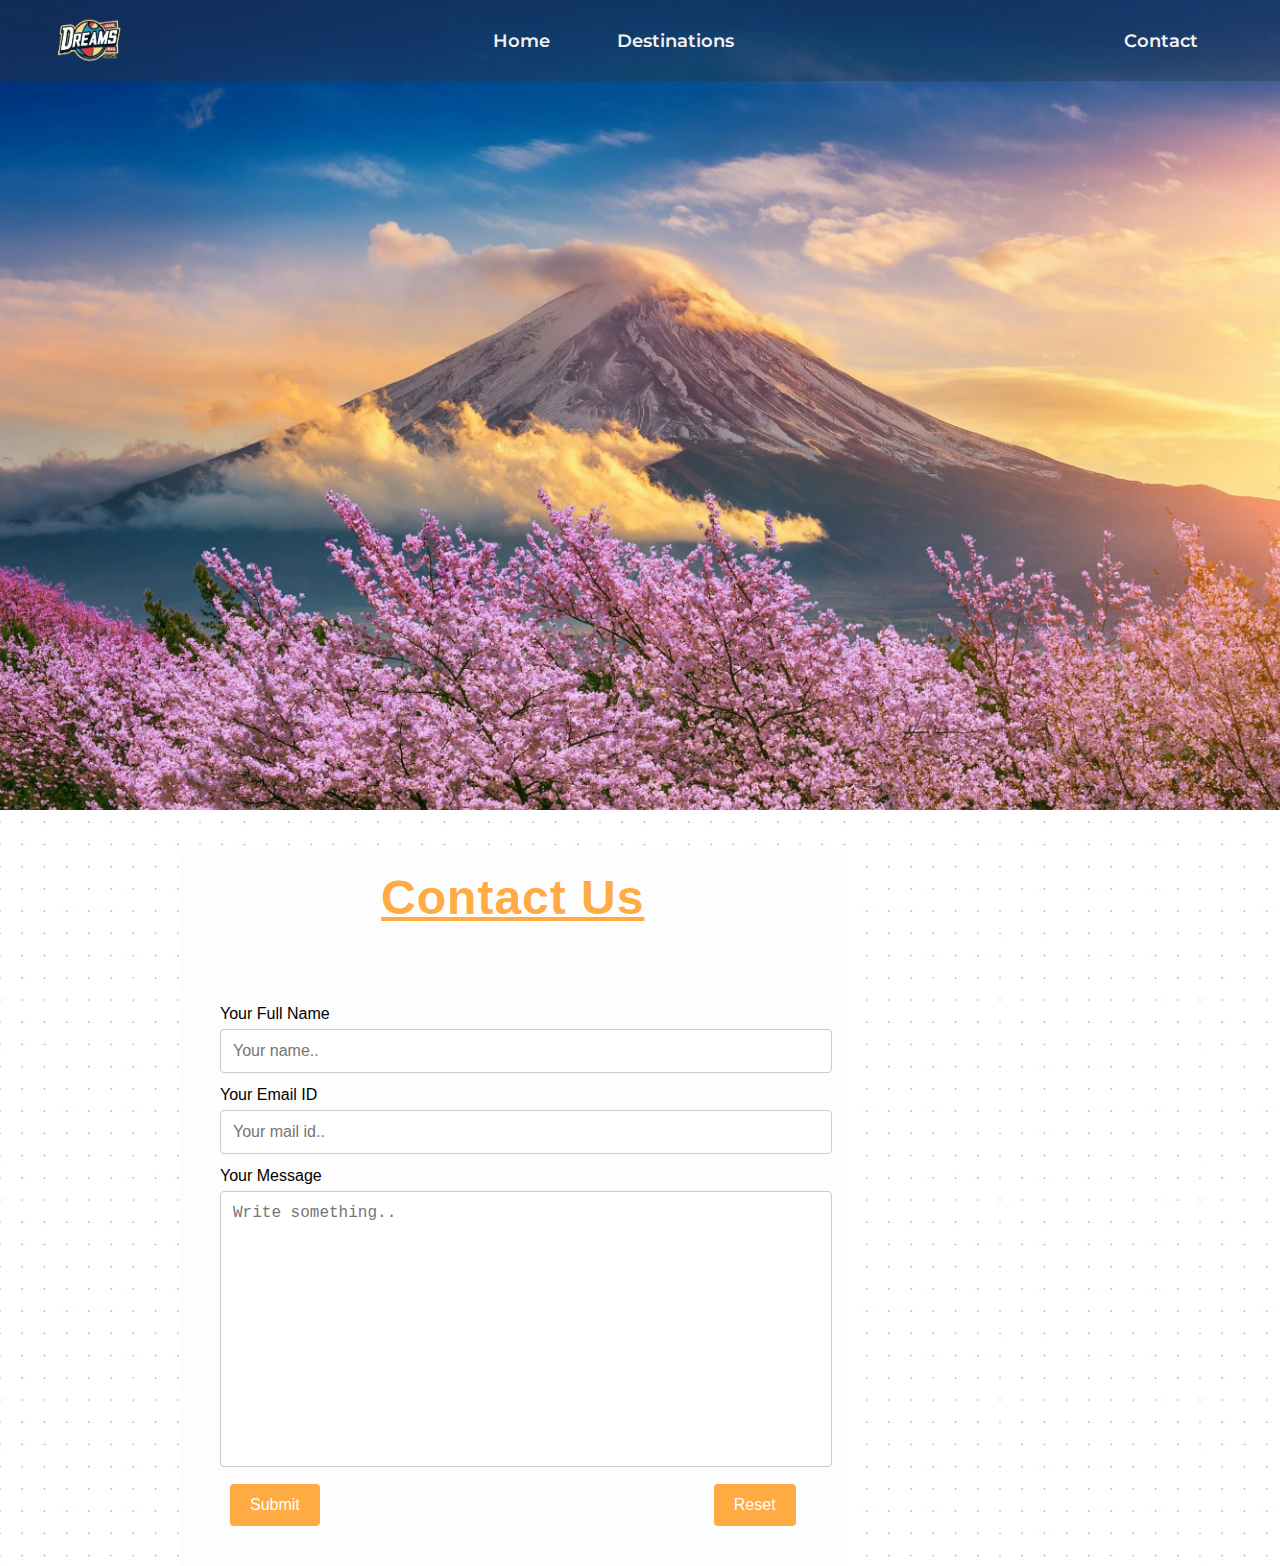
==== contact.html @ f6b97162 "first commit" ====
<!DOCTYPE html>
<html lang="en">

<head>
    <meta charset="UTF-8">
    <meta name="viewport" content="width=device-width, initial-scale=1.0">
    <link rel="stylesheet" href="style_contact.css" type="text/css">
    <title>Hope</title>
</head>

<body>
    <div class="intro-tab">
        <header>
            <img src="logo.png" alt="Logo" class="logo">
            <div class="topnav-main">
                <a class="active" href="index.html">Home</a>
                <a href="#destinations">Destinations</a>
            </div>
            <div class="cnt">
                <a href="contact.html">Contact</a>
            </div>
        </header>

        <img src="wmremove-transformed.jpeg" alt="Mt. Fuji" class="Fuji-img" />

    </div>

    <div class="contact-bg vertical-center">
        <div class="contact-block">

            <div class="contact-head">
                <h2>Contact Us</h2>
            </div>

            <div class="contact-body">
                <form>
                    <label for="firstname">Your Full Name</label>
                    <input type="text" name="fname" class="fname" placeholder="Your name..">

                    <label for="email">Your Email ID</label>
                    <input type="text" name="email" class="email" placeholder="Your mail id..">

                    <label for="message">Your Message</label>
                    <textarea name="message" placeholder="Write something.." style="width: 100%; height: 250px"
                        class="message"></textarea>

                    <input type="submit" name="submit" class="contact-submit">
                    <input type="reset" name="reset" class="contact-reset">

                </form>
            </div>

        </div>
    </div>
</body>

</html>
---- style_contact.css ----
@import url('https://fonts.googleapis.com/css2?family=Montserrat:ital,wght@0,100..900;1,100..900&display=swap');

* {
    font-size: 16px;
}
html {
    scroll-behavior: smooth;
}

body {
    margin: 0;
    font-family: Arial, Helvetica, sans-serif;
    background-color: whitesmoke;
    background-image: url("dot-grid.webp");
}

.intro-tab {
    display: grid;
    grid-template-columns: 1fr;
    grid-template-rows: 1fr;
    height: 90vh;
}

.logo {
    margin-left: 2%;
    width: 10%;
}

header {
    grid-row: 1/2;
    grid-column: 1/2;
    z-index: 1;

    display: flex;
    justify-content: space-between;
    background-color: rgba(50, 50, 50, .35);
    height: 10%;
}

.topnav-main {
    flex-grow: 1;
    display: flex;
    justify-content: center;
    align-items: center;
    overflow: hidden;
    width: 100%;
    gap: 2em;
}

.cnt {
    display: flex;
    justify-content: right;
    align-items: center;
    overflow: hidden;
    padding-right: 4em;
    padding-left: 4em;
}


.topnav-main a, .cnt a {
    font-family: "Montserrat", sans-serif;
    float: left;
    color: #f2f2f2;
    font-weight: 600;
    text-align: center;
    align-content: center;
    padding: 1.1em 1em;
    text-decoration: none;
    font-size: 1.1em;
    transition: all .3s;
}

.contact-bg {
    grid-column: 1/2;
    grid-row: 1/2;
    z-index: 2;
}

.topnav-main a:hover, .cnt a:hover {
    background-color: #ddd;
    color: black;
}

.Fuji-img {
    grid-row: 1/2;
    grid-column: 1/2;
    height: 90vh;
    width: 100%;
    object-fit: cover;
}

.contact-bg {
    width: 65%;
    height: 80%;
    background-color: none;
    margin-left: 100px;
}

.contact-block {
    background-color: #fdfdfd;
    width: 80%;
    height: 100%;
    margin-left: 80px;
}

.contact-head {
    background-color: none;
    width: 100%;
    height: 10%;
    text-decoration: underline;
    color: rgb(255, 171, 67);
}

.contact-head h2 {
    padding-top: 3%;
    font-size: 3em;
    text-align: center;
    letter-spacing: 1px; 
}

.contact-body {
    border-radius: 5px;
    padding: 40px;
}
.contact-body input[type=text], .contact-body textarea {
    width: 100%;
    resize: none;
    padding: 12px;
    border: 1px solid #ccc;
    border-radius: 4px;
    margin-top: 6px;
    margin-bottom: 13px;
  }

.contact-reset {
    margin-right: 10px;
    float: right;
    background-color: rgb(255, 171, 67);
    color: white;
    padding: 12px 20px;
    border: none;
    border-radius: 4px;
    cursor: pointer;
    transition: all 0.3s;
}

.contact-reset:hover {
    background-color: rgb(255, 199, 130);
}

.contact-submit {
    margin-left: 10px;
    background-color: rgb(255, 171, 67);
    color: white;
    padding: 12px 20px;
    border: none;
    border-radius: 4px;
    cursor: pointer;
    transition: all 0.3s;
}

.contact-submit:hover {
    background-color:  rgb(0, 190, 0);
}
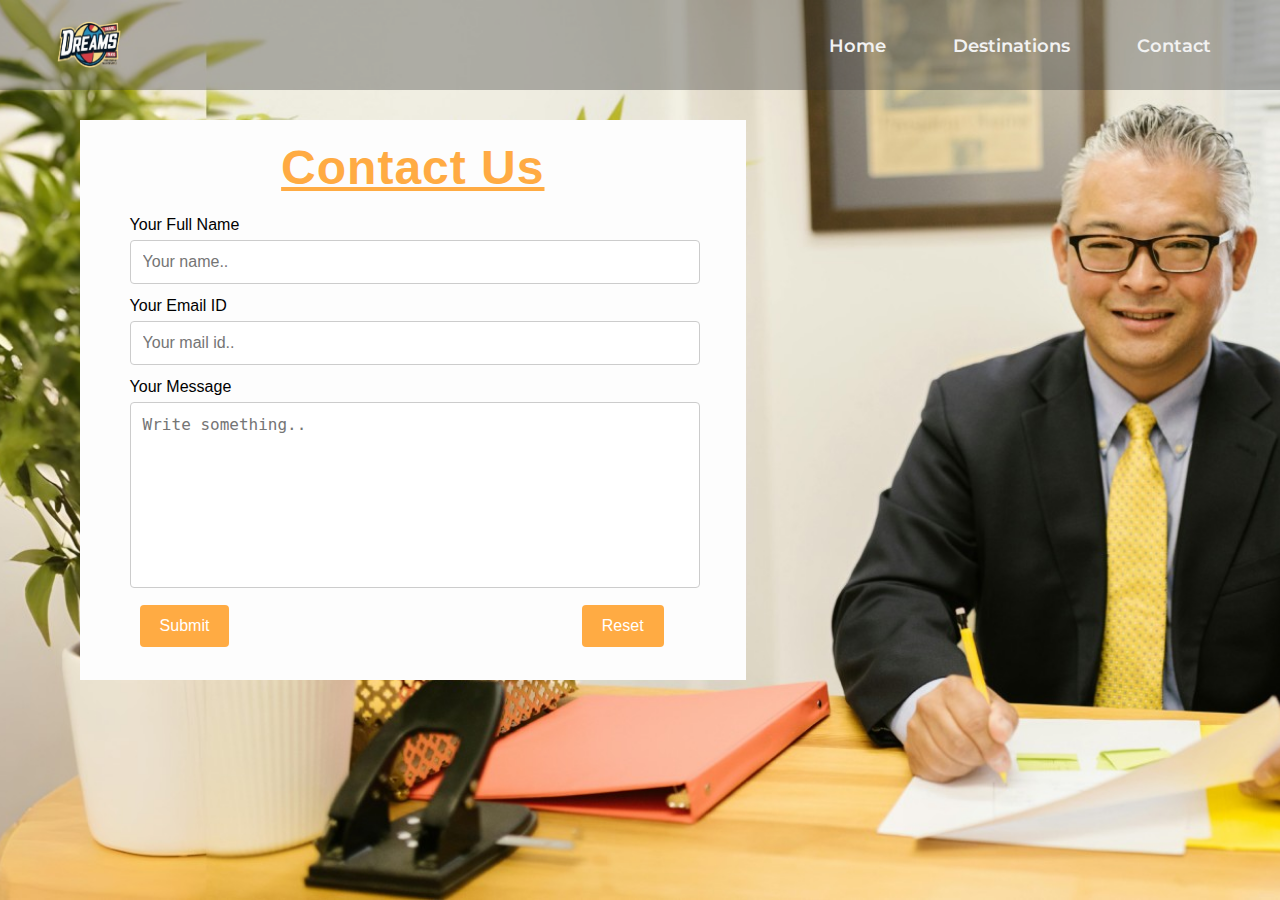
==== commit fe14144a: "Added and Corrected Contact page" ====
--- a/contact.html
+++ b/contact.html
@@ -15,41 +15,39 @@
             <div class="topnav-main">
                 <a class="active" href="index.html">Home</a>
                 <a href="#destinations">Destinations</a>
-            </div>
-            <div class="cnt">
                 <a href="contact.html">Contact</a>
             </div>
         </header>
 
-        <img src="wmremove-transformed.jpeg" alt="Mt. Fuji" class="Fuji-img" />
+        <img src="contact.jpg" alt="Contact-photo" class="bgman-img" />
 
-    </div>
 
-    <div class="contact-bg vertical-center">
-        <div class="contact-block">
+        <div class="contact-bg vertical-center">
+            <div class="contact-block">
 
-            <div class="contact-head">
-                <h2>Contact Us</h2>
+                <div class="contact-head">
+                    <h2>Contact Us</h2>
+                </div>
+
+                <div class="contact-body">
+                    <form>
+                        <label for="firstname">Your Full Name</label>
+                        <input type="text" name="fname" class="fname" placeholder="Your name..">
+
+                        <label for="email">Your Email ID</label>
+                        <input type="text" name="email" class="email" placeholder="Your mail id..">
+
+                        <label for="message">Your Message</label>
+                        <textarea name="message" placeholder="Write something.." style="width: 100%;"
+                            class="message"></textarea>
+
+                        <input type="submit" name="submit" class="contact-submit">
+                        <input type="reset" name="reset" class="contact-reset">
+
+                    </form>
+                </div>
+
             </div>
-
-            <div class="contact-body">
-                <form>
-                    <label for="firstname">Your Full Name</label>
-                    <input type="text" name="fname" class="fname" placeholder="Your name..">
-
-                    <label for="email">Your Email ID</label>
-                    <input type="text" name="email" class="email" placeholder="Your mail id..">
-
-                    <label for="message">Your Message</label>
-                    <textarea name="message" placeholder="Write something.." style="width: 100%; height: 250px"
-                        class="message"></textarea>
-
-                    <input type="submit" name="submit" class="contact-submit">
-                    <input type="reset" name="reset" class="contact-reset">
-
-                </form>
-            </div>
-
         </div>
     </div>
 </body>
--- a/style_contact.css
+++ b/style_contact.css
@@ -40,24 +40,16 @@
 .topnav-main {
     flex-grow: 1;
     display: flex;
-    justify-content: center;
+    margin: 0 4vw;
+    justify-content: right;
     align-items: center;
     overflow: hidden;
     width: 100%;
     gap: 2em;
 }
 
-.cnt {
-    display: flex;
-    justify-content: right;
-    align-items: center;
-    overflow: hidden;
-    padding-right: 4em;
-    padding-left: 4em;
-}
 
-
-.topnav-main a, .cnt a {
+.topnav-main a {
     font-family: "Montserrat", sans-serif;
     float: left;
     color: #f2f2f2;
@@ -76,31 +68,36 @@
     z-index: 2;
 }
 
-.topnav-main a:hover, .cnt a:hover {
+.topnav-main a:hover {
     background-color: #ddd;
     color: black;
 }
 
-.Fuji-img {
+.bgman-img {
     grid-row: 1/2;
     grid-column: 1/2;
-    height: 90vh;
+    z-index: -1;
+    height: 100vh;
     width: 100%;
     object-fit: cover;
-}
+}  
 
 .contact-bg {
+    grid-row: 1/2;
+    grid-column: 1/2;
+    z-index: 0;
+    
     width: 65%;
-    height: 80%;
+    height: 35em;
     background-color: none;
-    margin-left: 100px;
+    margin-left: 5em;
+    margin-top: 5em;
 }
 
 .contact-block {
     background-color: #fdfdfd;
     width: 80%;
     height: 100%;
-    margin-left: 80px;
 }
 
 .contact-head {
@@ -109,6 +106,10 @@
     height: 10%;
     text-decoration: underline;
     color: rgb(255, 171, 67);
+}
+
+.contact-head h2 {
+    margin-bottom: 0;
 }
 
 .contact-head h2 {
@@ -121,7 +122,14 @@
 .contact-body {
     border-radius: 5px;
     padding: 40px;
+    margin-left: .6em;
+    margin-right: 2em;
 }
+
+.contact-body textarea {
+    height: 10em;
+}
+
 .contact-body input[type=text], .contact-body textarea {
     width: 100%;
     resize: none;
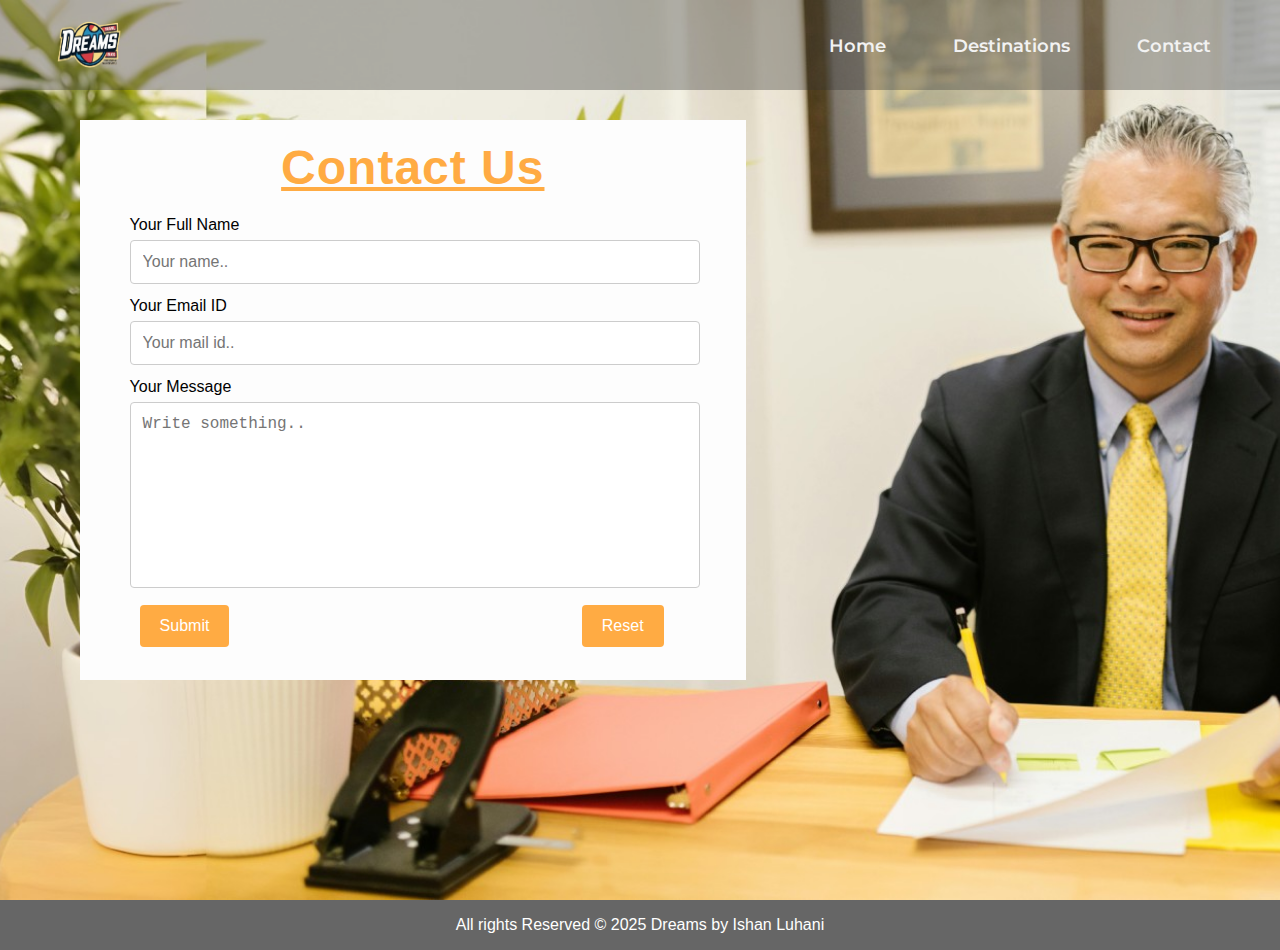
==== commit 6acb0eab: "Completed Project" ====
--- a/contact.html
+++ b/contact.html
@@ -5,21 +5,22 @@
     <meta charset="UTF-8">
     <meta name="viewport" content="width=device-width, initial-scale=1.0">
     <link rel="stylesheet" href="style_contact.css" type="text/css">
+    <link rel="icon" type="image/x-icon" href="assets/logo.ico">
     <title>Hope</title>
 </head>
 
 <body>
     <div class="intro-tab">
         <header>
-            <img src="logo.png" alt="Logo" class="logo">
+            <img src="assets/logo.png" alt="Logo" class="logo">
             <div class="topnav-main">
                 <a class="active" href="index.html">Home</a>
-                <a href="#destinations">Destinations</a>
+                <a href="destinations.html">Destinations</a>
                 <a href="contact.html">Contact</a>
             </div>
         </header>
 
-        <img src="contact.jpg" alt="Contact-photo" class="bgman-img" />
+        <img src="assets/contact.jpg" alt="Contact-photo" class="bgman-img" />
 
 
         <div class="contact-bg vertical-center">
@@ -50,6 +51,10 @@
             </div>
         </div>
     </div>
+
+    <div class="footer">
+        <p>All rights Reserved &#xA9; 2025 Dreams by Ishan Luhani</p>
+    </div>
 </body>
 
 </html>--- a/style_contact.css
+++ b/style_contact.css
@@ -18,7 +18,7 @@
     display: grid;
     grid-template-columns: 1fr;
     grid-template-rows: 1fr;
-    height: 90vh;
+    height: 100vh;
 }
 
 .logo {
@@ -170,3 +170,17 @@
 .contact-submit:hover {
     background-color:  rgb(0, 190, 0);
 }
+
+.footer {
+    /* position: fixed; */
+    display: flex;
+    flex-direction: column;
+    flex-grow: 1;
+    left: 0;
+    bottom: 0;
+    width: 100%;
+    height: 100%;
+    background-color: #666;
+    color: white;
+    text-align: center;
+}